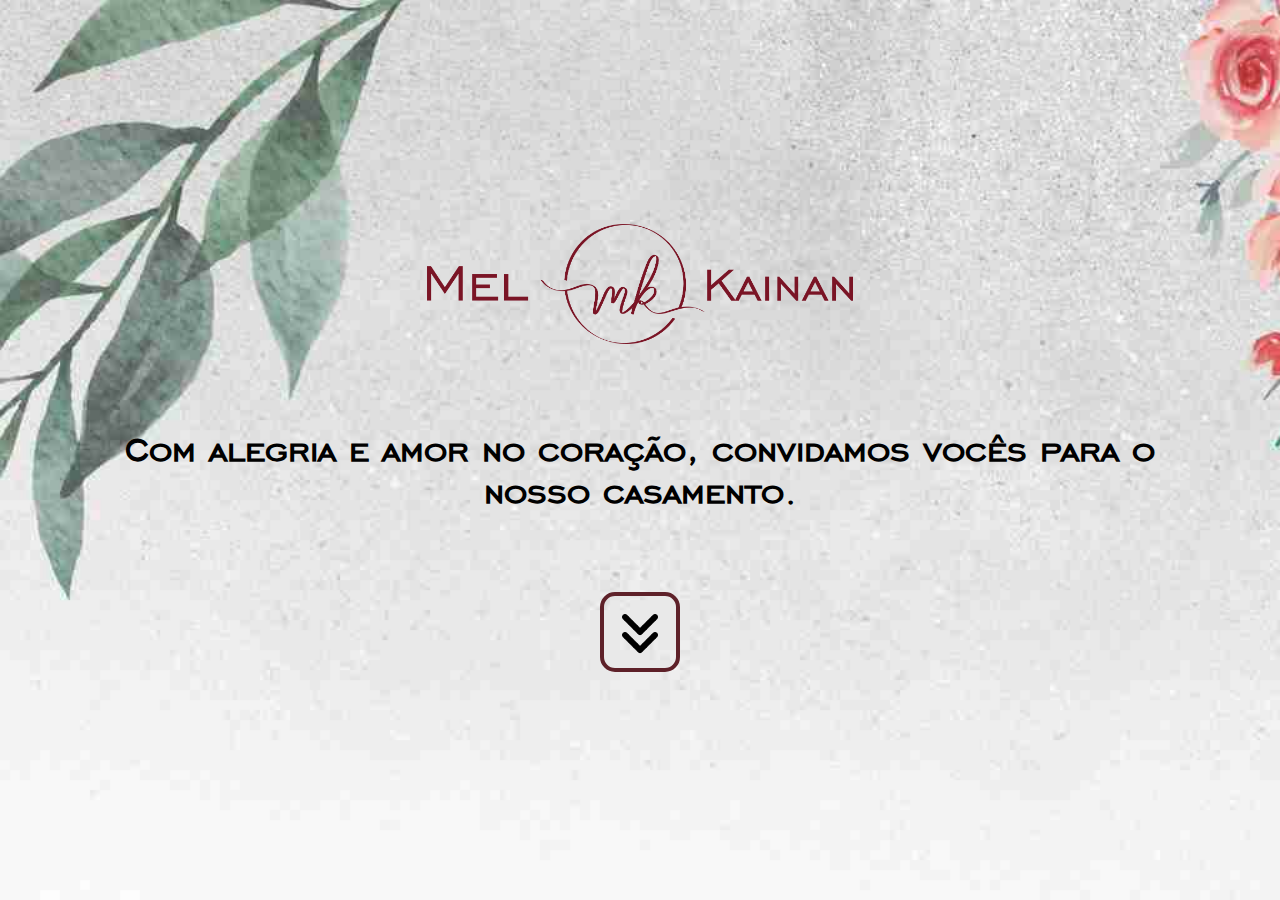
==== index.html @ e7c73235 "Initial commit" ====
<!DOCTYPE html>
<html lang="en">

<head>
    <meta charset="UTF-8">
    <meta name="viewport" content="width=device-width, initial-scale=1.0">
    <title>Convite de Casamento</title>

    <link rel="shortcut icon" href="./assets/img/favicon-96x96.png" type="image/x-icon">
    <link rel="stylesheet" href="./assets/CSS/style.css">
    <link rel="stylesheet" href="./assets/CSS/reset.css">
</head>

<body>
    <div class="fundo">
        <div class="logo">
            <img src="./assets/img/MONOGRAMA MEL E KAINAN.png" alt="" class="banner">
        </div>

        <h1 class="text">
            Com alegria e amor no coração, convidamos vocês para o nosso casamento.
        </h1>

        <a href="./landing-page.html"><img src="./assets/img/seta-para-baixo.png" alt="" class="p-pagina"></a>
    </div>

    
</body>

</html>
---- assets/CSS/style.css ----
@import url(./fonts.css);

.fundo {
    background-image: url(../img/fundo-cabecalho.jpeg);
    background-size: cover;
    height: 100vh;
    display: flex;
    flex-direction: column;
    align-items: center;
    justify-content: center;
}

.banner {
    height: 120px;
}

h1 {
    margin: 80px;
    text-align: center;
    font-size: 40px;
    font-family: 'Engravers', sans-serif;
    font-weight: bolder;
}

a {
    display: block;
    margin: 0 auto;
    width: fit-content;
}

.p-pagina {
    height: 80px;
    color: brown;
    border: solid #5e2129 4px;  
    border-radius: 15px; 
}
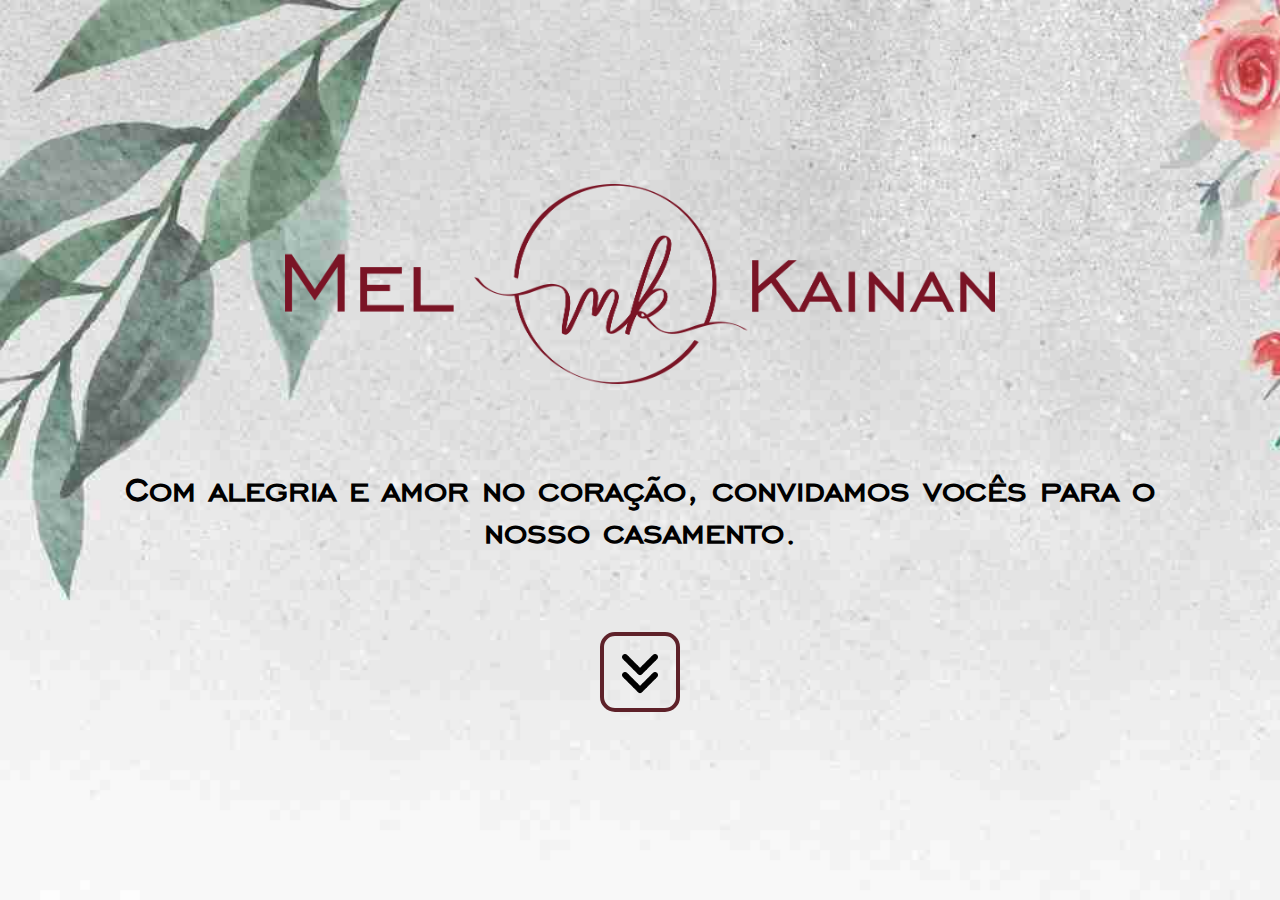
==== commit 49396b10: "responsivo parcial" ====
--- a/index.html
+++ b/index.html
@@ -9,6 +9,7 @@
     <link rel="shortcut icon" href="./assets/img/favicon-96x96.png" type="image/x-icon">
     <link rel="stylesheet" href="./assets/CSS/style.css">
     <link rel="stylesheet" href="./assets/CSS/reset.css">
+    <link rel="stylesheet" href="./assets/CSS//responsivo/responsivo-style.css">
 </head>
 
 <body>
--- a/assets/CSS/style.css
+++ b/assets/CSS/style.css
@@ -11,7 +11,8 @@
 }
 
 .banner {
-    height: 120px;
+    height: 200px;
+    margin: auto;
 }
 
 h1 {
--- a/assets/CSS/responsivo/responsivo-style.css
+++ b/assets/CSS/responsivo/responsivo-style.css
@@ -0,0 +1,25 @@
+@media (max-width: 716px) {
+    .logo {
+        margin-left: 40px;
+    }
+
+    .banner {
+        width: 95%;
+    }
+}
+
+@media (max-width: 425px) {
+    .banner {
+        width: 90%;
+        height: 100%;
+        margin-top: 20px;
+    }
+
+    h1 {
+        font-size: 30px;
+    }
+
+    .p-pagina {
+        height: 70px;
+    }
+}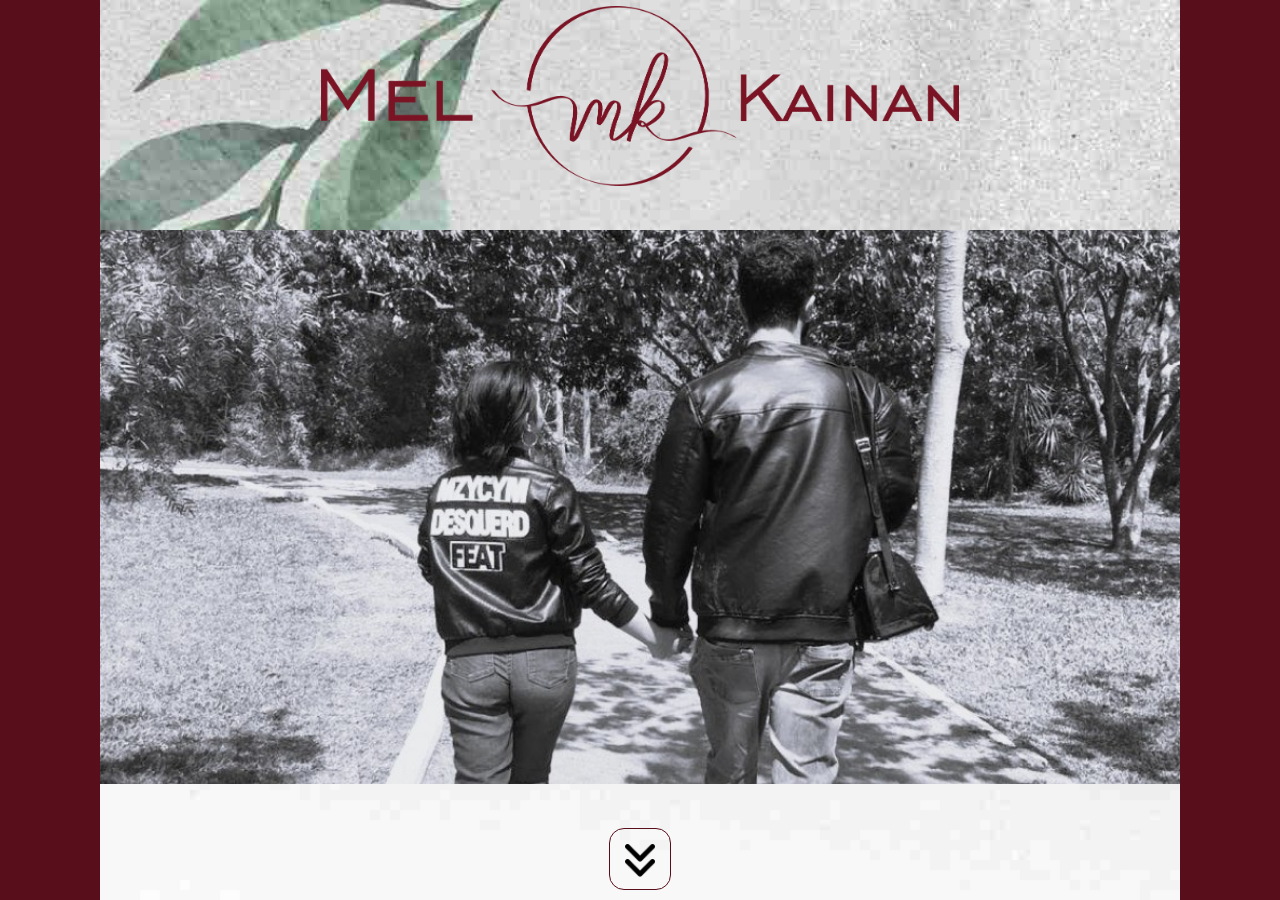
==== commit 2be07647: "Layout aprovado por clientes" ====
--- a/index.html
+++ b/index.html
@@ -9,20 +9,20 @@
     <link rel="shortcut icon" href="./assets/img/favicon-96x96.png" type="image/x-icon">
     <link rel="stylesheet" href="./assets/CSS/style.css">
     <link rel="stylesheet" href="./assets/CSS/reset.css">
-    <link rel="stylesheet" href="./assets/CSS//responsivo/responsivo-style.css">
 </head>
 
 <body>
-    <div class="fundo">
+    <div class="fundo container">
         <div class="logo">
-            <img src="./assets/img/MONOGRAMA MEL E KAINAN.png" alt="" class="banner">
+            <img src="./assets/img/monogramas-logos/MONOGRAMA MEL E KAINAN.png" alt="" class="banner">
         </div>
 
-        <h1 class="text">
-            Com alegria e amor no coração, convidamos vocês para o nosso casamento.
-        </h1>
+        <div class="couple-image">
+            <img src="./assets/img/couple-image.jpg" alt="">
+        </div>
+        
 
-        <a href="./landing-page.html"><img src="./assets/img/seta-para-baixo.png" alt="" class="p-pagina"></a>
+        <a href="./landing-page.html"><img src="./assets/img//button-images/seta-para-baixo.png" alt="" class="p-pagina"></a>
     </div>
 
     
--- a/assets/CSS/style.css
+++ b/assets/CSS/style.css
@@ -1,37 +1,41 @@
 @import url(./fonts.css);
 
+body {
+    background-color: #580e1b;
+}
+
+.container {
+    max-width: 1080px;
+    margin: auto;
+}
+
 .fundo {
-    background-image: url(../img/fundo-cabecalho.jpeg);
+    background-image: url(../img/background/fundo-cabecalho.jpeg);
     background-size: cover;
     height: 100vh;
     display: flex;
     flex-direction: column;
     align-items: center;
     justify-content: center;
+    gap: 40px;t;
 }
 
 .banner {
-    height: 200px;
-    margin: auto;
+    height: 180px;
 }
 
-h1 {
-    margin: 80px;
-    text-align: center;
-    font-size: 40px;
-    font-family: 'Engravers', sans-serif;
-    font-weight: bolder;
+.couple-image img{
+    width: 1080px;
 }
 
 a {
     display: block;
     margin: 0 auto;
-    width: fit-content;
 }
 
 .p-pagina {
-    height: 80px;
-    color: brown;
-    border: solid #5e2129 4px;  
+    height: 62px;
+    color: #580e1b;
+    border: solid #580e1b 1px;  
     border-radius: 15px; 
 }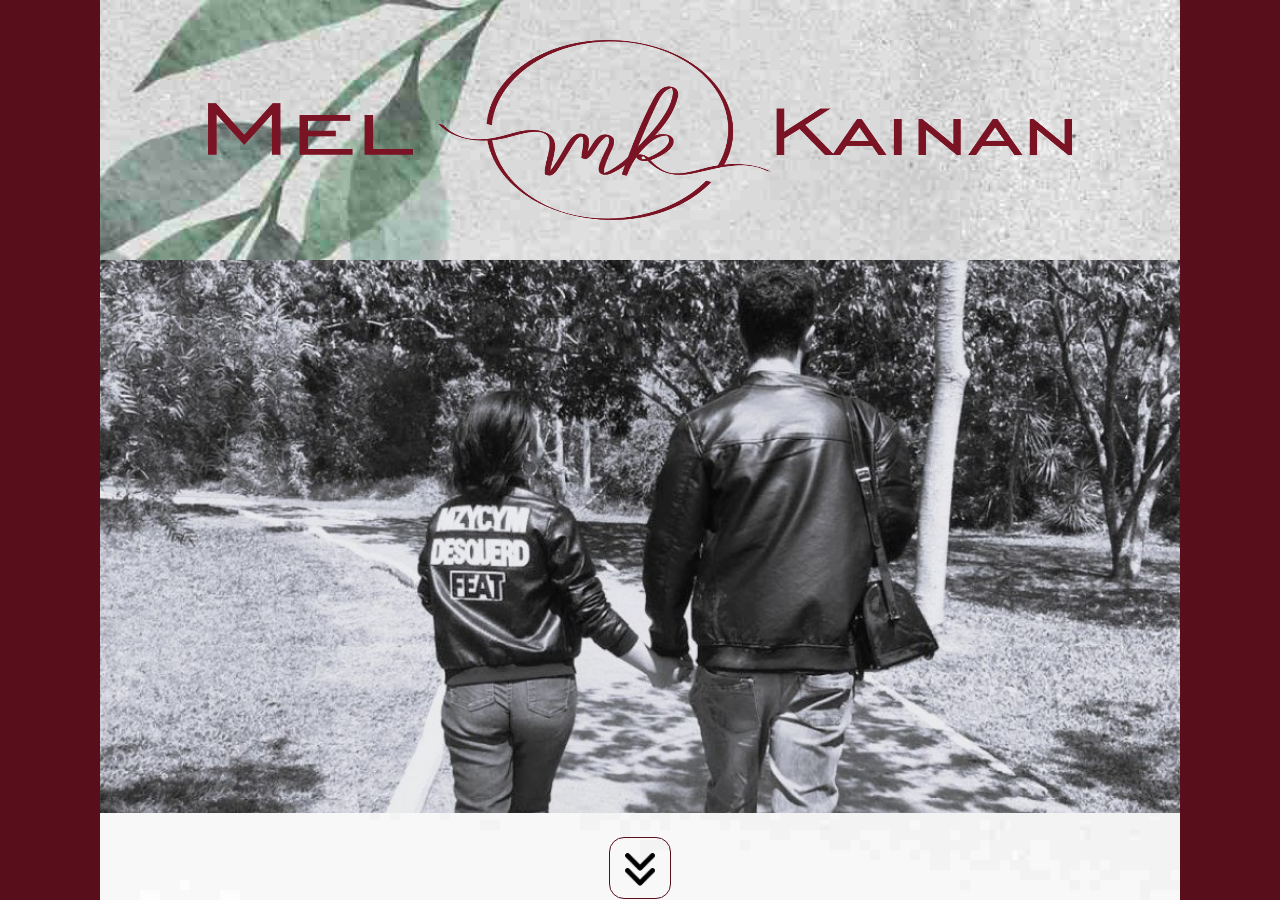
==== commit a1d1a3fe: "responsividade" ====
--- a/index.html
+++ b/index.html
@@ -6,9 +6,12 @@
     <meta name="viewport" content="width=device-width, initial-scale=1.0">
     <title>Convite de Casamento</title>
 
-    <link rel="shortcut icon" href="./assets/img/favicon-96x96.png" type="image/x-icon">
+    <link rel="shortcut icon" href="./assets/img/monogramas-logos/favicon-96x96.png" type="image/x-icon">
     <link rel="stylesheet" href="./assets/CSS/style.css">
     <link rel="stylesheet" href="./assets/CSS/reset.css">
+    <link rel="stylesheet" href="./assets/CSS/Responsive/responsive.css">
+    <link href="https://fonts.cdnfonts.com/css/kapakana" rel="stylesheet">
+    <link href="https://fonts.cdnfonts.com/css/martian-mono" rel="stylesheet">
 </head>
 
 <body>
--- a/assets/CSS/style.css
+++ b/assets/CSS/style.css
@@ -13,15 +13,17 @@
     background-image: url(../img/background/fundo-cabecalho.jpeg);
     background-size: cover;
     height: 100vh;
+    gap: 40px;
+}
+
+.logo {
     display: flex;
-    flex-direction: column;
-    align-items: center;
-    justify-content: center;
-    gap: 40px;t;
 }
 
 .banner {
     height: 180px;
+    width: 80%;
+    margin: 40px auto;
 }
 
 .couple-image img{
@@ -29,8 +31,9 @@
 }
 
 a {
-    display: block;
-    margin: 0 auto;
+    display: flex;
+    justify-content: center;
+    margin: 20px auto;
 }
 
 .p-pagina {
--- a/assets/CSS/Responsive/responsive.css
+++ b/assets/CSS/Responsive/responsive.css
@@ -0,0 +1,16 @@
+@media (max-width: 1024px) {
+    .couple-image img {
+        max-width: 100%;
+    }
+}
+
+@media (max-width: 430px) {
+    .banner {
+        height: 120px;
+        margin-top: 70px;
+    }
+
+    .couple-image img {
+        margin: 30px 0;
+    }
+}